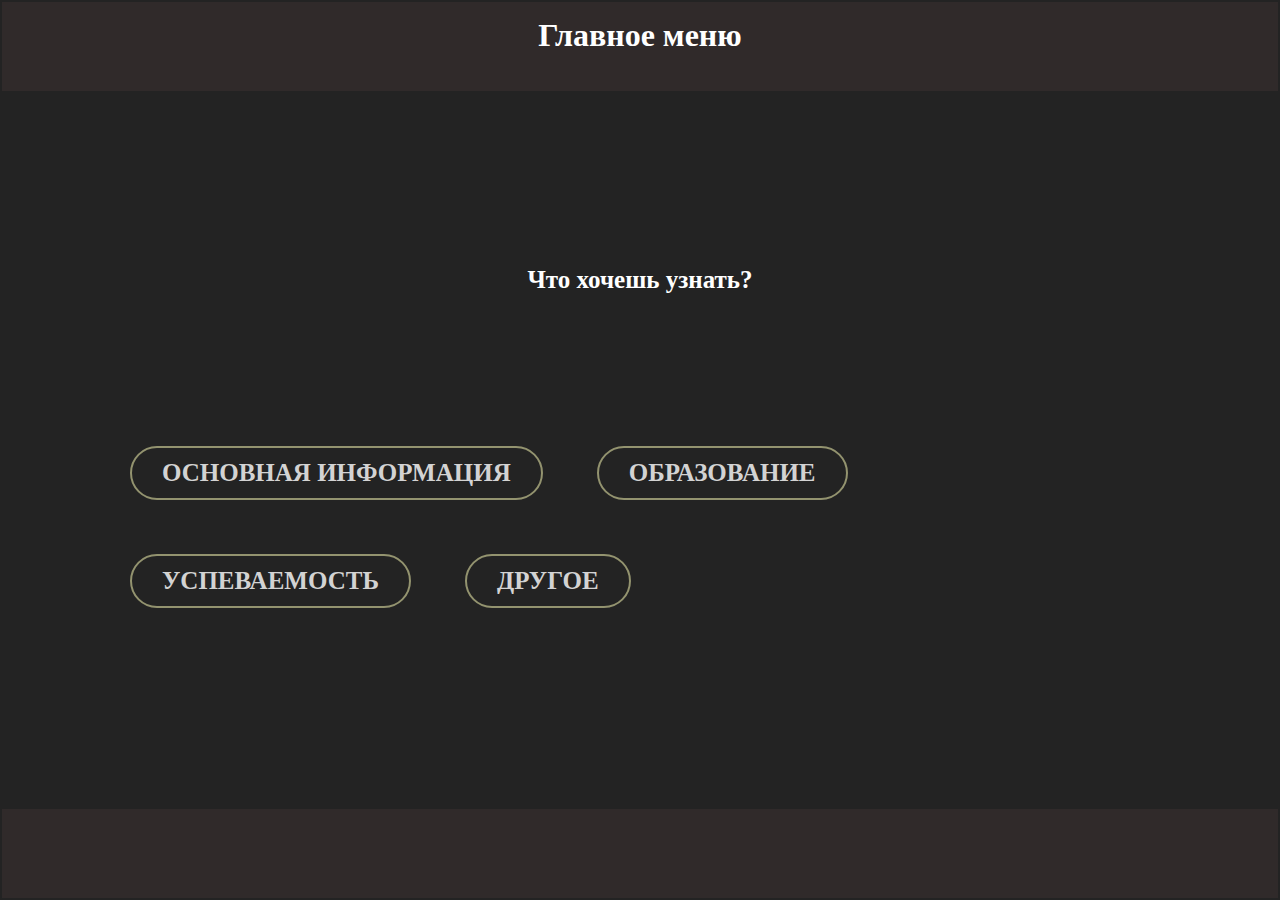
==== html-documents/index.html @ fcfb00d2 "2 лабортаорная" ====
<HTML>

<HEAD>
	<TITLE>Меню</TITLE>
	<link rel="stylesheet" href="../Style/style.css" />
</HEAD>

<BODY class="body">

	<TABLE class="table-web">
		<tr class="head"> 
			<th>
				<h1>Главное меню</h1>
			</th>
		</tr>
		<th class="content">
			<div>
				<span>Что хочешь узнать?</span>
			</div>
			<div>
				<UL class="marker-none">
					<LI>
						<A href="BasicInformation.html">Основная информация</A>
					<LI>
						<A href="Education.html">Образование</A>
					<LI>
						<A href="Progress.html">Успеваемость</A>
					<LI>
						<A href="Other.html">Другое</A>
				</UL>
			</div>
		</tr>
		<tr class="footer">
			<th></th>	
		</tr>
	</TABLE>

</BODY>

</HTML>
---- Style/style.css ----
.body {
    background: #232323;
    color: white;
    font-size: 20;
}
.body h1 {
    text-align: center;
}
.body h2 {
    text-align: center;
}

.table-web {
    width: 100%;
    height: 100%;
    position:absolute; 
    top: 0; 
    bottom: 0;
    left: 0; 
    right: 0;
}

.head {
    width: 100%;
    height: 10%;
    background: rgb(48, 42, 42);
}

.content {
    width: 100%;
    height: 80%;
    font-size: 25;
}

.footer {
    width: 100%;
    height: 10%;
    background: rgb(48, 42, 42);
}

h1 {
    font-family: 'Franklin Gothic Medium';
}

.hyperlinks {
    color: rgb(126, 101, 227);
    text-decoration: none;
    font-size: 25;
}
.hyperlinks:hover {
    color: rgb(237, 78, 78);
    text-decoration: underline;
}

ul {
    padding: 100px;
    list-style: none;
    height: 50px;
    text-align: center;
}
ul li {
    float: left;
}
ul li a{
    border: 2px solid rgb(147, 147, 111);
    border-radius: 100px;
    display: block;
    height: 50px;
    color: lightgray;
    text-transform: uppercase;
    text-decoration: none;
    line-height: 50px;
    padding: 0 30px;
    margin: 27px;
}
ul li a:hover {
    color: red;
}

.marker-none {
    list-style-type: none;
}

.my-photo {
    height: 480px !important;
    width: auto !important;
    float: left;
    box-shadow: 0px 0px 10px 10px rgb(65, 59, 59);
    margin-right: 20;
}

#h1Progress {
    text-align: center;
}

.table-ege {
    margin-left: auto;
    margin-right: auto;
    font-family: sans-serif;
    text-align: center;
    border-collapse: separate;
    border-spacing: 10px;
    background: #7275cd;
    color: black;
    border: 10px solid #2e2f45;
    border-radius: 20px;
}
.table-ege th{
    font-size: 15px;
}
.table-ege td {
    background:rgb(171, 64, 198);
}

.logoTUSUR {
    width: 200;
    height: 200;
    float: right;
}
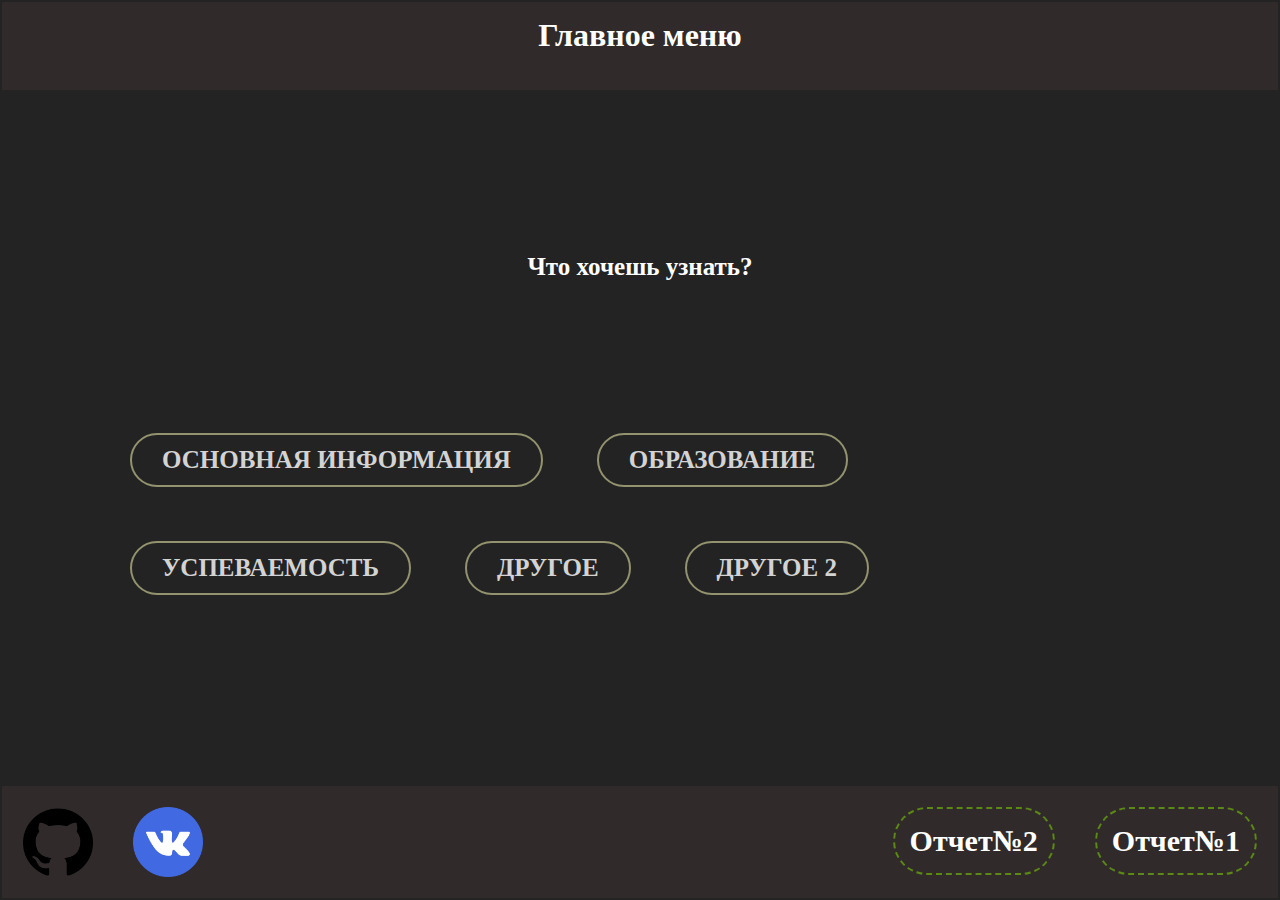
==== commit bda9f76f: "2 лаба" ====
--- a/html-documents/index.html
+++ b/html-documents/index.html
@@ -13,7 +13,7 @@
 				<h1>Главное меню</h1>
 			</th>
 		</tr>
-		<th class="content">
+		<th class="content" colspan="2">
 			<div>
 				<span>Что хочешь узнать?</span>
 			</div>
@@ -26,12 +26,19 @@
 					<LI>
 						<A href="Progress.html">Успеваемость</A>
 					<LI>
-						<A href="Other.html">Другое</A>
+						<A href="Other1.html">Другое</A>
+					<LI>
+						<A href="Other2.html">Другое 2</A>	
 				</UL>
 			</div>
 		</tr>
 		<tr class="footer">
-			<th></th>	
+			<th>
+				<a href="https://github.com/Reukorton"><img class="hyperlinks-social-network" src="../images/github.png"></a>
+				<a href="https://vk.com/reukorton"><img class="hyperlinks-social-network" src="../images/vk.png"></a>
+				<a class="reports hyperlinks" href="../Отчет1.pdf">Отчет№1</a>
+				<a class="reports hyperlinks" href="../Отчет1.pdf">Отчет№2</a>
+			</th>
 		</tr>
 	</TABLE>
 
--- a/Style/style.css
+++ b/Style/style.css
@@ -1,5 +1,5 @@
 .body {
-    background: #232323;
+    background-color: #232323;
     color: white;
     font-size: 20;
 }
@@ -13,11 +13,25 @@
 .table-web {
     width: 100%;
     height: 100%;
-    position:absolute; 
+    position: absolute; 
     top: 0; 
     bottom: 0;
     left: 0; 
     right: 0;
+}
+
+.table-web-fixed {
+    margin-left: auto;
+    margin-right: auto;
+    width: 1500px;
+    height: 900px;
+    border: 3px solid black;
+}
+
+.sides {
+    width: 5%;
+    height: 80%;
+    background:rgb(66, 57, 57);
 }
 
 .head {
@@ -56,7 +70,6 @@
     padding: 100px;
     list-style: none;
     height: 50px;
-    text-align: center;
 }
 ul li {
     float: left;
@@ -77,16 +90,26 @@
     color: red;
 }
 
-.marker-none {
-    list-style-type: none;
+.marker-none ul{
+    position: absolute;
 }
 
 .my-photo {
-    height: 480px !important;
-    width: auto !important;
+    height: 480px;
+    width: 270px;
     float: left;
+}
+.my-photo img{
     box-shadow: 0px 0px 10px 10px rgb(65, 59, 59);
-    margin-right: 20;
+    height: 480px;
+    width: 270px;
+}
+
+.basic-information {
+    text-align: left;
+    float: left;
+    margin-left: 20px;
+    width: 50%;
 }
 
 #h1Progress {
@@ -116,4 +139,22 @@
     width: 200;
     height: 200;
     float: right;
+}
+
+.hyperlinks-social-network {
+    width: 70;
+    height: 70;
+    float: left;
+    margin: 20;
+}
+
+.reports {
+    float: right;
+    border: 2px dashed rgb(92, 136, 21);
+    padding: 15;
+    border-radius: 100px;
+    color: white;
+    font-size: 30;
+    text-decoration: none;
+    margin: 20;
 }